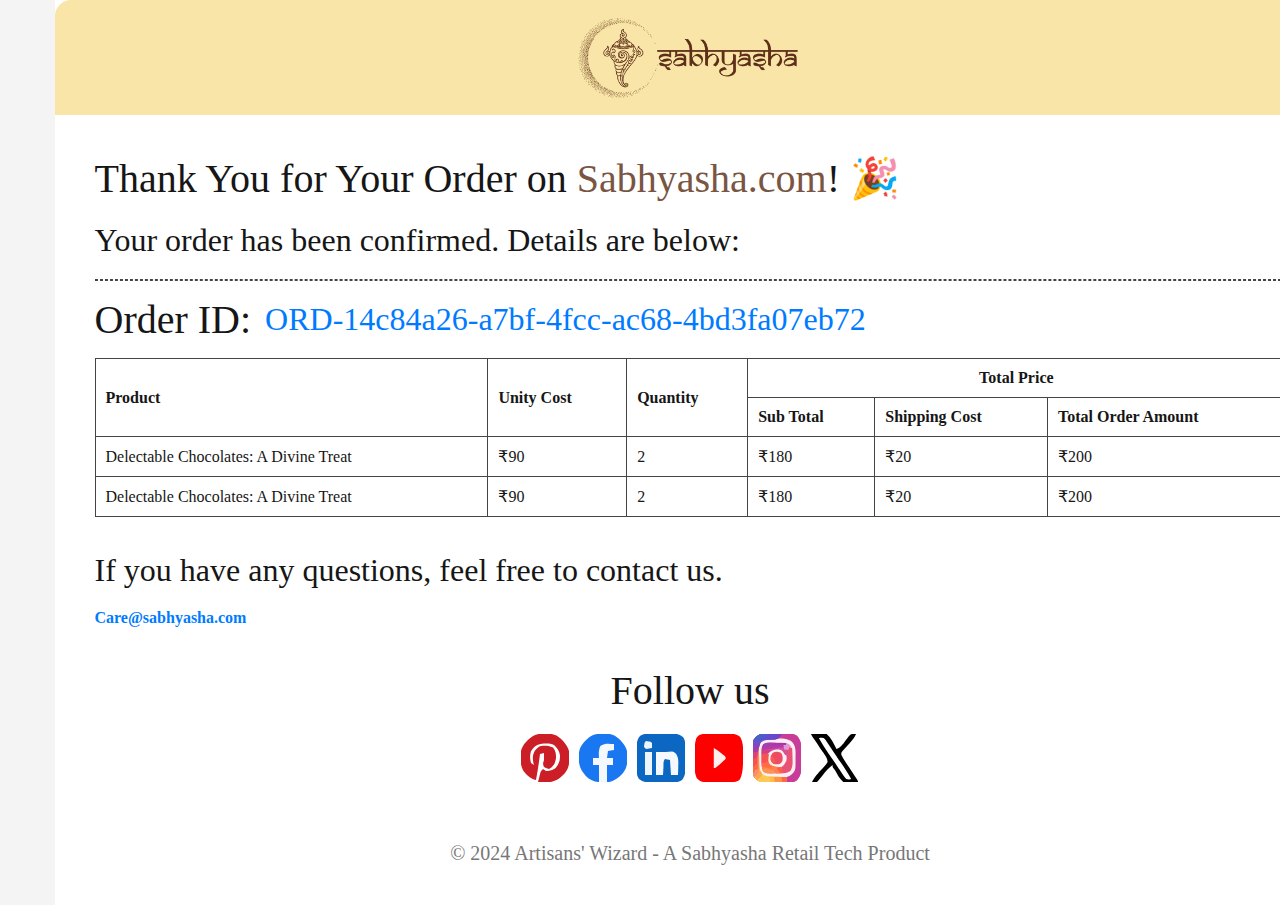
==== index.html @ ccfd64d6 "update table" ====
<!DOCTYPE html>
<html lang="en">
  <head>
    <meta charset="UTF-8" />
    <meta name="viewport" content="width=device-width, initial-scale=1.0" />
    <title>Email Template</title>
    <link rel="stylesheet" href="style.css" />
  </head>
  <body>
    <div class="mainContainer bg-green-500">
      <div class="order-container bg-yellow-400">
        <!-- Header Section -->
        <div class="header">
          <img
            src="assets/sabhyashaLogo.svg"
            alt="Sabhyasha Logo"
            class="logo"
          />
        </div>

        <!-- Order Confirmation Details -->
        <div class="order-details">
          <h1>
            Thank You for Your Order on
            <span class="brand">Sabhyasha.com</span>! 🎉
          </h1>
          <p>Your order has been confirmed. Details are below:</p>

          <hr class="hr" />

          <div class="order-id">
            <h1>Order ID:</h1>
            <a href="#" class="order-link"
              >ORD-14c84a26-a7bf-4fcc-ac68-4bd3fa07eb72</a
            >
          </div>

          <!-- Order Table -->
          <div class="table-responsive">
            <table>
              <tbody>
                <tr>
                  <td rowspan="2"><strong>Product</strong></td>
                  <td rowspan="2"><strong>Unity Cost</strong></td>
                  <td rowspan="2"><strong>Quantity</strong></td>
                  <td colspan="3" class="keepCenter">
                    <strong>Total Price</strong>
                  </td>
                </tr>
                <tr>
                  <td><strong>Sub Total</strong></td>
                  <td><strong>Shipping Cost</strong></td>
                  <td><strong>Total Order Amount</strong></td>
                </tr>
                <tr>
                  <td>Delectable Chocolates: A Divine Treat</td>
                  <td>₹90</td>
                  <td>2</td>
                  <td>₹180</td>
                  <td>₹20</td>
                  <td>₹200</td>
                </tr>
                <tr>
                  <td>Delectable Chocolates: A Divine Treat</td>
                  <td>₹90</td>
                  <td>2</td>
                  <td>₹180</td>
                  <td>₹20</td>
                  <td>₹200</td>
                </tr>
              </tbody>
            </table>
          </div>

          <!-- Support Section -->
          <p class="support-text">
            If you have any questions, feel free to contact us.
          </p>
          <a href="mailto:care@sabhyasha.com" class="contact-email"
            >Care@sabhyasha.com</a
          >

          <!-- Footer Section -->
          <div class="footer">
            <div class="footerMeadia">
              <h1>Follow us</h1>
              <div class="social-icons">
                <img
                  src="assets/pinterest.svg"
                  alt=""
                  class="socialMediaIcon"
                />
                <img src="assets/facebook.svg" alt="" class="socialMediaIcon" />
                <img src="assets/linkdin.svg" alt="" class="socialMediaIcon" />
                <img src="assets/youtube.svg" alt="" class="socialMediaIcon" />
                <img
                  src="assets/instagram.svg"
                  alt=""
                  class="socialMediaIcon"
                />
                <img src="assets/twitter.svg" alt="" class="socialMediaIcon" />
              </div>
            </div>
            <div class="copyright">
              © 2024 Artisans' Wizard - A Sabhyasha Retail Tech Product
            </div>
          </div>
        </div>
      </div>
    </div>
  </body>
</html>
---- style.css ----
* {
  padding: 0;
  margin: 0;
  box-sizing: border-box;
}
.green {
  background-color: green;
}
.yellow {
  background-color: yellow;
}
.socialMediaIcon {
  width: 48px;
  height: 48px;
}

/* Main Container */
.mainContainer {
  width: 1380px;
  margin: 0 auto;
  overflow: auto;
  display: flex;
  justify-content: center;
  align-items: center;
  background: #f4f4f4;
  padding: 0;
}

/* Container */
.order-container {
  width: 1271px;
  max-width: 100%;
  background: #fff;
  color: #161616;
  border-radius: 0;
  box-shadow: none;
}

/* Header */
.header {
  background: #f9e5a7;
  padding: 15px;
  border-top-left-radius: 16px;
  border-top-right-radius: 16px;
  display: flex;
  align-items: center;
  justify-content: center;
  overflow: hidden;
}

.logo {
  width: 350px;
  height: 85px;
}

.header-Ads {
  display: flex;
  align-items: center;
  gap: 4px;
}

.powered-by {
  font-size: 24px;
  font-weight: 600;
  display: flex;
  align-items: center;
}

.ondc-logo {
  width: 203px;
  height: 58px;
}

/* Order Details */

/* Check this */
.order-details {
  padding: 40px 40px;
}

.order-details h1 {
  font-size: 40px;
  font-weight: 500;
}
.order-details p {
  margin: 20px 0;
  font-size: 32px;
}

.brand {
  color: #7a5542;
}

.hr {
  border: 0;
  border-bottom: 1px;
  height: 1px;
  /* background: #444; */
  border: 1px dashed #444;
  margin: 15px 0;
}

/* Order ID Link */
.order-id {
  font-size: 32px;
  display: flex;
  align-items: center;
  gap: 14px;
}

.order-link {
  color: #007bff;
  text-decoration: none;
}

.order-link:hover {
  text-decoration: underline;
}

/* Table Wrapper for Responsiveness */
.table-responsive {
  width: 100%;
  overflow-x: auto;
}

/* Table Styling */
table {
  width: 100%;
  margin: 15px 0;
  border-collapse: collapse; /* Fixes double border issue */
  border: 1px solid #444; /* Single border for the whole table */
}

/* Table Cells */
table td,
table th {
  padding: 10px;
  border: 1px solid #444; /* Apply single border to cells */
}

/* Keep Text Centered */
.keepCenter {
  text-align: center;
}

.total td {
  font-size: 16px;
  background: rgba(255, 255, 255, 0.15);
}

/* Support */
.support-text {
  font-size: 32px;
  margin-top: 10px 0;
}

/* Contact Email */
.contact-email {
  display: inline-block;
  text-decoration: none;
  font-weight: bold;
  color: #007bff;
  transition: 0.3s;
}

.contact-email:hover {
  text-decoration: underline;
}

/* Footer */
.footer {
  text-align: center;
  margin-top: 40px;
  overflow: auto;
}
.footerMeadia {
  display: flex;
  flex-direction: column;
  align-items: center;
  justify-content: space-between;
  gap: 20px;
}

.play-store img {
  width: 150px;
}

.social-icons {
  display: flex;
  align-items: center;
  gap: 10px;
}

.social-icons svg {
  font-size: 22px;
  margin: 0 5px;
  color: #555;
  cursor: pointer;
  transition: 0.3s;
}

.social-icons svg:hover {
  color: #000;
}

.copyright {
  margin-top: 60px;
  font-size: 20px;
  color: #777;
}

@media only screen and (max-width: 576px) {
  .mainContainer {
    width: 100%;
    background-color: green;
  }

  .header {
    padding: 10px;
  }

  .logo {
    width: 100px;
    height: 40px;
  }

  .header-Ads {
    display: flex;
    align-items: center;
    gap: 4px;
  }

  .powered-by {
    font-size: 16px;
    font-weight: 600;
    display: flex;
    align-items: center;
  }
  .ondc-logo {
    width: 100px;
    height: 20px;
  }
  .order-details {
    padding: 15px;
  }
  .order-details h1 {
    font-size: 20px;
  }
  .order-details p,
  .support-text {
    font-size: 16px;
  }
  .order-id {
    font-size: 14px;
    gap: 5px;
    align-items: start;
  }
  .order-id h1 {
    font-size: 14px;
    width: 20%;
  }
  table {
    font-size: 14px;
  }
  .playStore {
    width: 120px !important;
    height: 40px;
  }
  .socialMediaIcon {
    width: 18px;
    height: 18px;
  }
  .copyright {
    font-size: 12px;
    margin-top: 20px;
  }
}
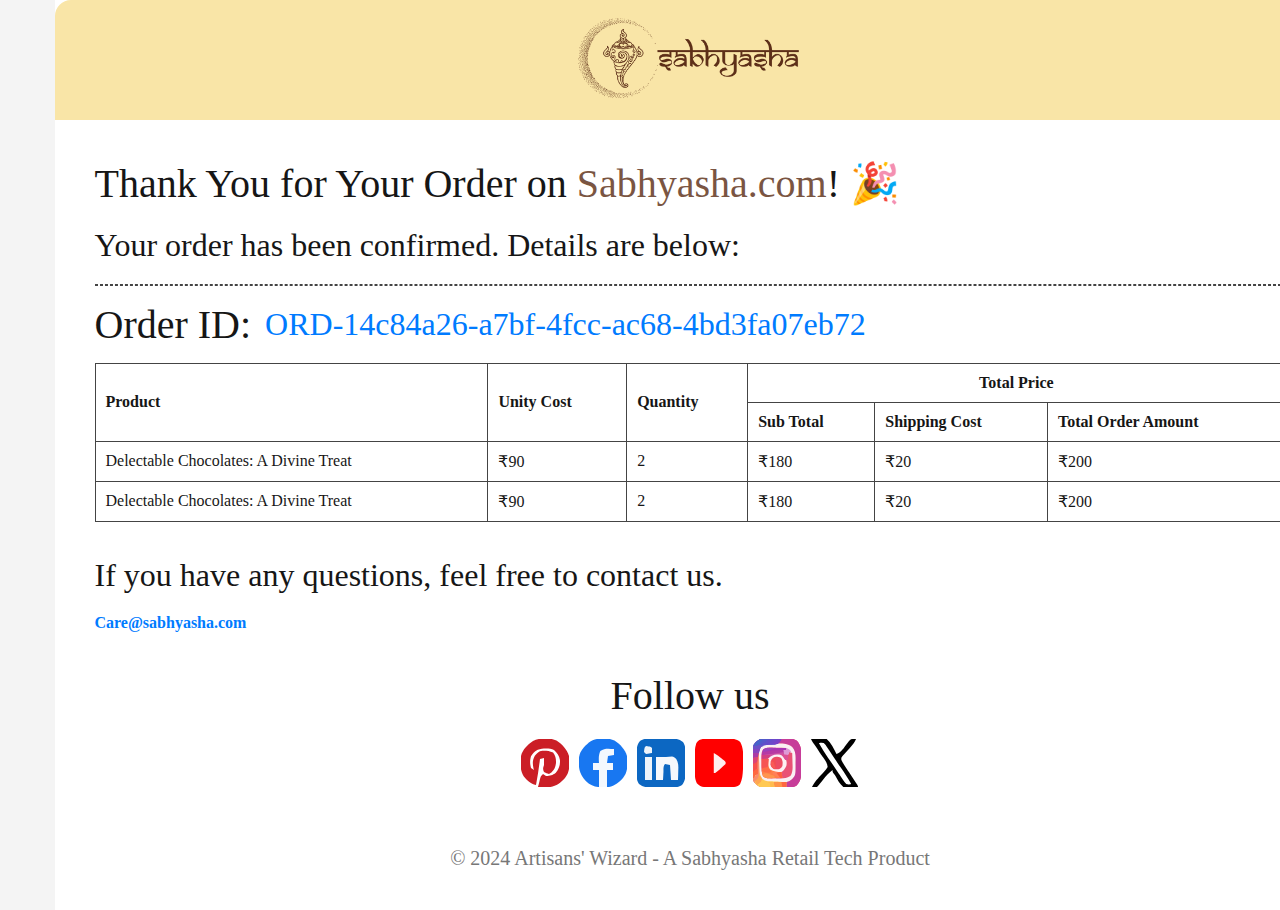
==== commit 8c9fcd24: "bring svg and css in one file" ====
--- a/index.html
+++ b/index.html
@@ -4,18 +4,335 @@
     <meta charset="UTF-8" />
     <meta name="viewport" content="width=device-width, initial-scale=1.0" />
     <title>Email Template</title>
-    <link rel="stylesheet" href="style.css" />
+
+    <style>
+      * {
+        padding: 0;
+        margin: 0;
+        box-sizing: border-box;
+      }
+      .green {
+        background-color: green;
+      }
+      .yellow {
+        background-color: yellow;
+      }
+      .socialMediaIcon {
+        width: 48px;
+        height: 48px;
+      }
+
+      /* Main Container */
+      .mainContainer {
+        width: 1380px;
+        margin: 0 auto;
+        overflow: auto;
+        display: flex;
+        justify-content: center;
+        align-items: center;
+        background: #f4f4f4;
+        padding: 0;
+      }
+
+      /* Container */
+      .order-container {
+        width: 1271px;
+        max-width: 100%;
+        background: #fff;
+        color: #161616;
+        border-radius: 0;
+        box-shadow: none;
+      }
+
+      /* Header */
+      .header {
+        background: #f9e5a7;
+        padding: 15px;
+        border-top-left-radius: 16px;
+        border-top-right-radius: 16px;
+        display: flex;
+        align-items: center;
+        justify-content: center;
+        overflow: hidden;
+      }
+
+      .logo {
+        width: 350px;
+        height: 85px;
+      }
+      .logoImageMobile {
+        display: none;
+      }
+
+      .header-Ads {
+        display: flex;
+        align-items: center;
+        gap: 4px;
+      }
+
+      .powered-by {
+        font-size: 24px;
+        font-weight: 600;
+        display: flex;
+        align-items: center;
+      }
+
+      .ondc-logo {
+        width: 203px;
+        height: 58px;
+      }
+
+      /* Order Details */
+
+      /* Check this */
+      .order-details {
+        padding: 40px 40px;
+      }
+
+      .order-details h1 {
+        font-size: 40px;
+        font-weight: 500;
+      }
+      .order-details p {
+        margin: 20px 0;
+        font-size: 32px;
+      }
+
+      .brand {
+        color: #7a5542;
+      }
+
+      .hr {
+        border: 0;
+        border-bottom: 1px;
+        height: 1px;
+        /* background: #444; */
+        border: 1px dashed #444;
+        margin: 15px 0;
+      }
+
+      /* Order ID Link */
+      .order-id {
+        font-size: 32px;
+        display: flex;
+        align-items: center;
+        gap: 14px;
+      }
+
+      .order-link {
+        color: #007bff;
+        text-decoration: none;
+      }
+
+      .order-link:hover {
+        text-decoration: underline;
+      }
+
+      /* Table Wrapper for Responsiveness */
+      .table-responsive {
+        width: 100%;
+        overflow-x: auto;
+      }
+
+      /* Table Styling */
+      table {
+        width: 100%;
+        margin: 15px 0;
+        border-collapse: collapse; /* Fixes double border issue */
+        border: 1px solid #444; /* Single border for the whole table */
+      }
+
+      /* Table Cells */
+      table td,
+      table th {
+        padding: 10px;
+        border: 1px solid #444; /* Apply single border to cells */
+      }
+
+      /* Keep Text Centered */
+      .keepCenter {
+        text-align: center;
+      }
+
+      .total td {
+        font-size: 16px;
+        background: rgba(255, 255, 255, 0.15);
+      }
+
+      /* Support */
+      .support-text {
+        font-size: 32px;
+        margin-top: 10px 0;
+      }
+
+      /* Contact Email */
+      .contact-email {
+        display: inline-block;
+        text-decoration: none;
+        font-weight: bold;
+        color: #007bff;
+        transition: 0.3s;
+      }
+
+      .contact-email:hover {
+        text-decoration: underline;
+      }
+
+      /* Footer */
+      .footer {
+        text-align: center;
+        margin-top: 40px;
+        overflow: auto;
+      }
+      .footerMeadia {
+        display: flex;
+        flex-direction: column;
+        align-items: center;
+        justify-content: space-between;
+        gap: 20px;
+      }
+
+      .play-store img {
+        width: 150px;
+      }
+
+      .social-icons {
+        display: flex;
+        align-items: center;
+        gap: 10px;
+      }
+
+      .social-icons svg {
+        font-size: 22px;
+        margin: 0 5px;
+        color: #555;
+        cursor: pointer;
+        transition: 0.3s;
+      }
+
+      .social-icons svg:hover {
+        color: #000;
+      }
+
+      .copyright {
+        margin-top: 60px;
+        font-size: 20px;
+        color: #777;
+      }
+
+      @media only screen and (max-width: 576px) {
+        .mainContainer {
+          width: 100%;
+          background-color: green;
+        }
+
+        .header {
+          padding: 10px;
+        }
+
+        .logo {
+          width: 100px;
+          height: 40px;
+        }
+        .logoImageDesktop {
+          display: none;
+        }
+        .logoImageMobile {
+          display: block;
+        }
+
+        .header-Ads {
+          display: flex;
+          align-items: center;
+          gap: 4px;
+        }
+
+        .powered-by {
+          font-size: 16px;
+          font-weight: 600;
+          display: flex;
+          align-items: center;
+        }
+        .ondc-logo {
+          width: 100px;
+          height: 20px;
+        }
+        .order-details {
+          padding: 15px;
+        }
+        .order-details h1 {
+          font-size: 20px;
+        }
+        .order-details p,
+        .support-text {
+          font-size: 16px;
+        }
+        .order-id {
+          font-size: 14px;
+          gap: 5px;
+          align-items: start;
+        }
+        .order-id h1 {
+          font-size: 14px;
+          width: 20%;
+        }
+        table {
+          font-size: 14px;
+        }
+        .playStore {
+          width: 120px !important;
+          height: 40px;
+        }
+        .socialMediaIcon {
+          width: 18px;
+          height: 18px;
+        }
+        .copyright {
+          font-size: 12px;
+          margin-top: 20px;
+        }
+      }
+    </style>
   </head>
   <body>
     <div class="mainContainer bg-green-500">
       <div class="order-container bg-yellow-400">
         <!-- Header Section -->
         <div class="header">
-          <img
-            src="assets/sabhyashaLogo.svg"
-            alt="Sabhyasha Logo"
-            class="logo"
-          />
+          <div class="logoImageDesktop">
+            <svg
+              xmlns="http://www.w3.org/2000/svg"
+              xmlns:xlink="http://www.w3.org/1999/xlink"
+              width="350.899"
+              height="85.588"
+              viewBox="0 0 4534 1662"
+            >
+              <image
+                x="87"
+                y="59"
+                width="4286"
+                height="1554"
+                xlink:href="[data-uri]"
+              ></image>
+            </svg>
+          </div>
+          <div class="logoImageMobile">
+            <svg
+              xmlns="http://www.w3.org/2000/svg"
+              xmlns:xlink="http://www.w3.org/1999/xlink"
+              width="100"
+              height="85"
+              viewBox="0 0 4534 1662"
+            >
+              <image
+                x="87"
+                y="59"
+                width="4286"
+                height="1554"
+                xlink:href="[data-uri]"
+              ></image>
+            </svg>
+          </div>
         </div>
 
         <!-- Order Confirmation Details -->
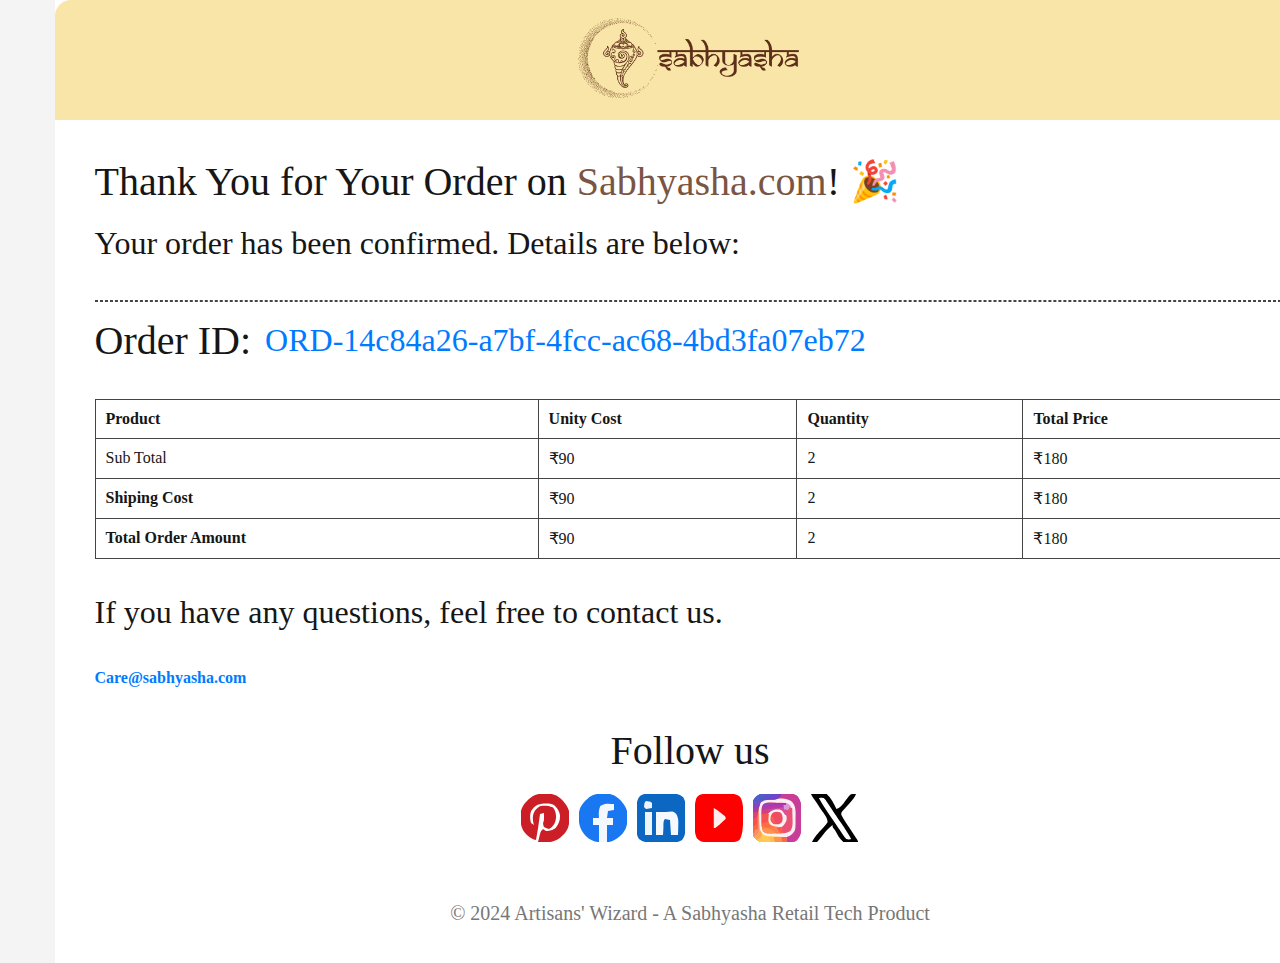
==== commit 709f7426: "update design" ====
--- a/index.html
+++ b/index.html
@@ -1,7 +1,8 @@
 <!DOCTYPE html>
 <html lang="en">
   <head>
-    <meta charset="UTF-8" />
+    <!-- <meta charset="UTF-8" /> -->
+    <meta http-equiv="Content-Type" content="text/html; charset=UTF-8" />
     <meta name="viewport" content="width=device-width, initial-scale=1.0" />
     <title>Email Template</title>
 
@@ -86,7 +87,7 @@
 
       /* Check this */
       .order-details {
-        padding: 40px 40px;
+        padding: 38px 40px;
       }
 
       .order-details h1 {
@@ -94,7 +95,7 @@
         font-weight: 500;
       }
       .order-details p {
-        margin: 20px 0;
+        margin: 20px 0 38px 0;
         font-size: 32px;
       }
 
@@ -130,6 +131,7 @@
 
       /* Table Wrapper for Responsiveness */
       .table-responsive {
+        margin-top: 20px;
         width: 100%;
         overflow-x: auto;
       }
@@ -357,33 +359,29 @@
             <table>
               <tbody>
                 <tr>
-                  <td rowspan="2"><strong>Product</strong></td>
-                  <td rowspan="2"><strong>Unity Cost</strong></td>
-                  <td rowspan="2"><strong>Quantity</strong></td>
-                  <td colspan="3" class="keepCenter">
-                    <strong>Total Price</strong>
-                  </td>
+                  <td><b>Product</b></td>
+                  <td><b>Unity Cost</b></td>
+                  <td><b>Quantity</b></td>
+                  <td><b>Total Price</b></td>
                 </tr>
+
                 <tr>
-                  <td><strong>Sub Total</strong></td>
-                  <td><strong>Shipping Cost</strong></td>
-                  <td><strong>Total Order Amount</strong></td>
-                </tr>
-                <tr>
-                  <td>Delectable Chocolates: A Divine Treat</td>
+                  <td>Sub Total</td>
                   <td>₹90</td>
                   <td>2</td>
                   <td>₹180</td>
-                  <td>₹20</td>
-                  <td>₹200</td>
                 </tr>
                 <tr>
-                  <td>Delectable Chocolates: A Divine Treat</td>
+                  <td><b>Shiping Cost</b></td>
                   <td>₹90</td>
                   <td>2</td>
                   <td>₹180</td>
-                  <td>₹20</td>
-                  <td>₹200</td>
+                </tr>
+                <tr>
+                  <td><b>Total Order Amount</b></td>
+                  <td>₹90</td>
+                  <td>2</td>
+                  <td>₹180</td>
                 </tr>
               </tbody>
             </table>
